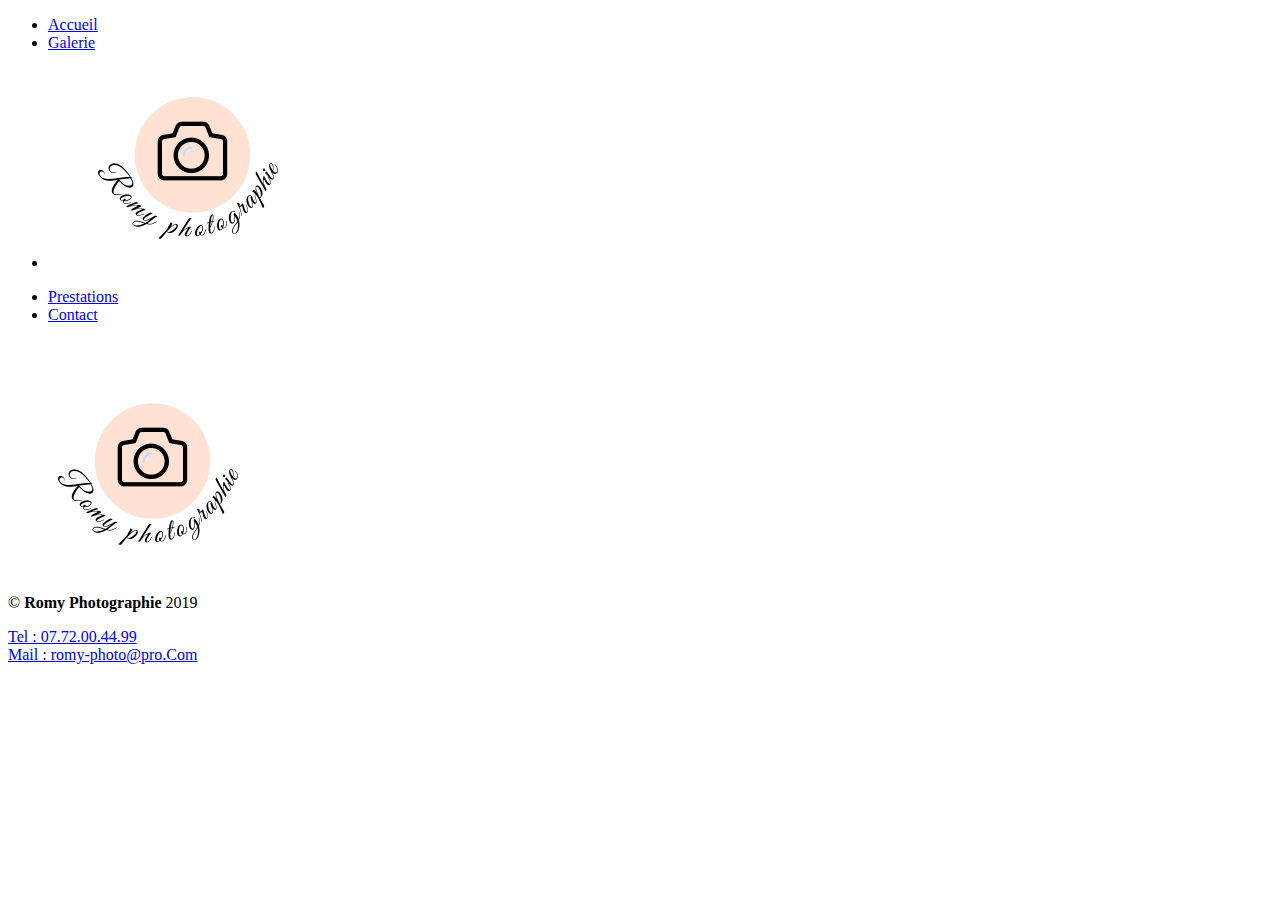
==== contact.html @ e5a3e6ea "add class to footer to contact,galerie and prestation.html" ====
<!DOCTYPE html>
<html lang="fr">
<head>

	<meta charset="UTF-8">

	<meta name="viewport" content="width=device-width, initial-scale=1.0">

	<meta http-equiv="X-UA-Compatible" content="ie=edge">

	<title>Romy Photographie</title>

	<link rel="icon" href="Photos/logo.png"/>

	<link rel="stylesheet" type="text/css" media="screen" href=""/>

	<link href="https://fonts.googleapis.com/css?family=Montserrat:500&display=swap" rel="stylesheet"/>

</head>

<body>
	<header class="header">

		<ul class="menu">

			<li class="menu_li">

				<a href="index.html">Accueil</a>

			</li>

                        <li class="menu_li">

				<a href="galerie.html">Galerie</a>

			</li>

			<li class="menu_li">

				<figure>
					<img class="logo-picture" src="Photos/logo.png" alt="Logo Romy Photographie"/>
				</figure>

			</li>

                        <li class="menu_li">

                                <a href="prestation.html">Prestations</a>

			</li>

                        <li class="menu_li">

				<a href="contact.html">Contact</a>

			</li>
		</ul>
	
	</header>

	<main>

		<article>

			<div>

				<form></form>

			</div>

		</article>

		<figure>

			<img class="" src="" alt=""/>

		</figure>

	</main>
	
	<footer class="footer">

		<div class="div_left">

			<figure>

				<img class="logo-picture" src="Photos/logo.png" alt="Logo Romy Photographie"/>

			</figure>

			<p class="p_left"> © <strong>Romy Photographie</strong> 2019 </p>

		</div>

		<div class="div_right">

			<p class="p_left"> <a class="phone" href="tel:+33772004499">Tel : 07.72.00.44.99</a><br><a class="mail" href="mailto:romy-photo@pro.com">Mail : romy-photo@pro.Com </a> </p>

	</footer>
	    
</body>
</html>
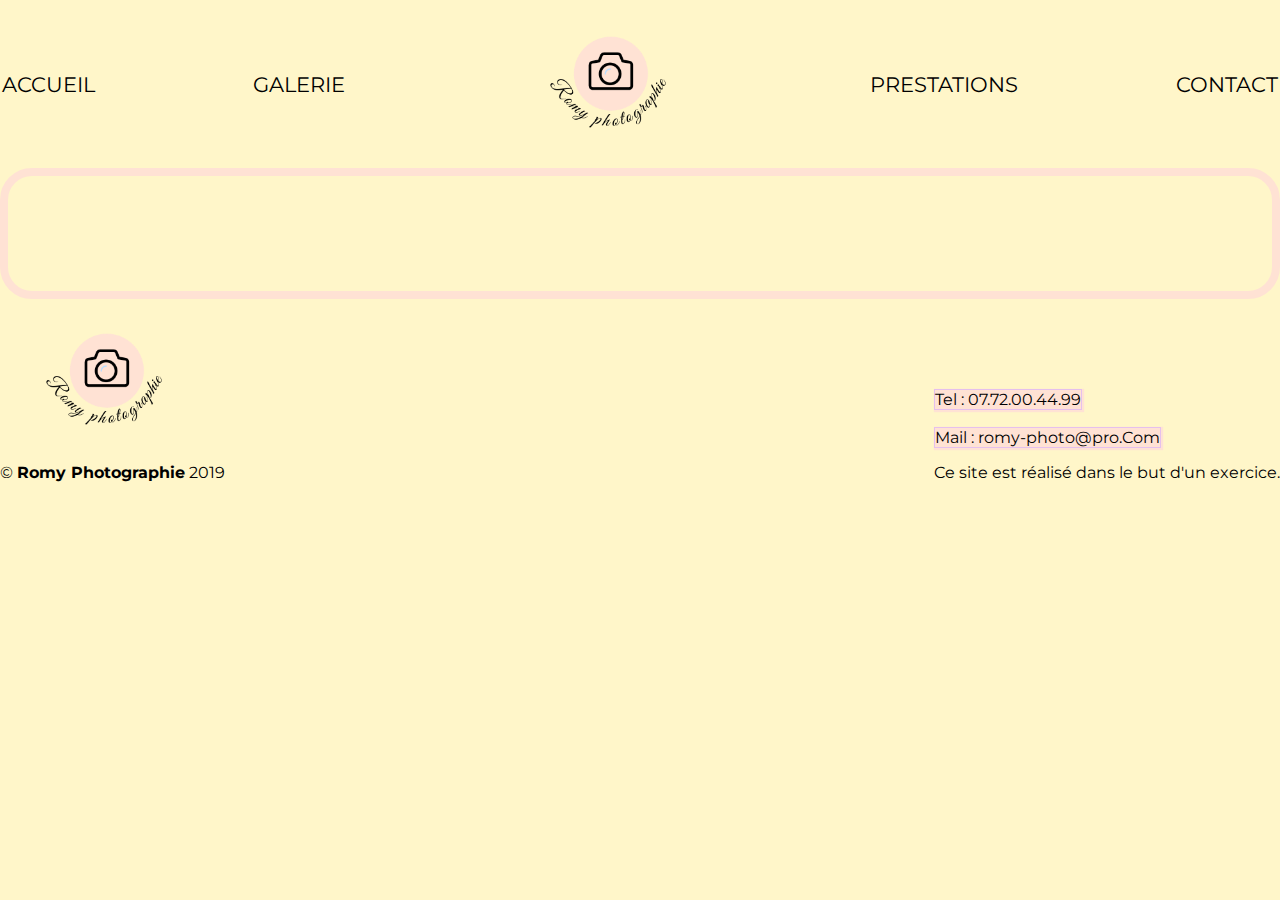
==== commit 89e22ac3: "add style.css link to contact.html" ====
--- a/contact.html
+++ b/contact.html
@@ -12,13 +12,14 @@
 
 	<link rel="icon" href="Photos/logo.png"/>
 
-	<link rel="stylesheet" type="text/css" media="screen" href=""/>
+	<link rel="stylesheet" type="text/css" media="screen" href="style.css"/>
 
 	<link href="https://fonts.googleapis.com/css?family=Montserrat:500&display=swap" rel="stylesheet"/>
 
 </head>
 
-<body>
+<body class="contact">
+
 	<header class="header">
 
 		<ul class="menu">
@@ -35,10 +36,12 @@
 
 			</li>
 
-			<li class="menu_li">
+			<li>
 
 				<figure>
-					<img class="logo-picture" src="Photos/logo.png" alt="Logo Romy Photographie"/>
+
+					<img class="logo" src="Photos/logo.png" alt="Logo Romy Photographie"/>
+				
 				</figure>
 
 			</li>
@@ -58,9 +61,9 @@
 	
 	</header>
 
-	<main>
+	<main class="main-contact">
 
-		<article>
+		<article class="article-contact">
 
 			<div>
 
@@ -70,7 +73,7 @@
 
 		</article>
 
-		<figure>
+		<figure class="article-contact">
 
 			<img class="" src="" alt=""/>
 
@@ -84,7 +87,7 @@
 
 			<figure>
 
-				<img class="logo-picture" src="Photos/logo.png" alt="Logo Romy Photographie"/>
+				<img class="logo" src="Photos/logo.png" alt="Logo Romy Photographie"/>
 
 			</figure>
 
@@ -94,8 +97,9 @@
 
 		<div class="div_right">
 
-			<p class="p_left"> <a class="phone" href="tel:+33772004499">Tel : 07.72.00.44.99</a><br><a class="mail" href="mailto:romy-photo@pro.com">Mail : romy-photo@pro.Com </a> </p>
+			<p class="p_left"> <a class="phone" href="tel:+33772004499">Tel : 07.72.00.44.99</a><br><br><a class="mail" href="mailto:romy-photo@pro.com">Mail : romy-photo@pro.Com </a> </p>
 
+			<p class="p_right"> Ce site est réalisé dans le but d'un exercice. </p>
 	</footer>
 	    
 </body>
--- a/style.css
+++ b/style.css
@@ -0,0 +1,124 @@
+.logo {
+  width: 8rem;
+  height: 8rem;
+}
+
+.camera {
+  width: 20rem;
+  height: 20rem;
+  border: double 0.5rem gray;
+}
+
+.parent-enfant {
+  width: 20rem;
+  height: 20rem;
+  border: double 0.5rem gray;
+}
+
+.phone, .mail {
+  border: 1px solid #E5C0ED;
+  background-color: #FFE2D4;
+  color: black;
+  box-shadow: 1px 1px 1px 1px #FFE2D4;
+  text-decoration: none;
+}
+
+html, body {
+  font-family: "Montserrat", sans-serif;
+  margin: 0rem;
+  padding: 0rem;
+  background-color: #FFF6C9;
+}
+
+ul {
+  margin: 0rem;
+  padding: 0rem;
+}
+
+header {
+  grid-area: header;
+  border: 2px solid #FFF6C9;
+  background-color: #FFF6C9;
+}
+header li {
+  list-style-type: none;
+}
+header a {
+  display: inline-block;
+  text-decoration: none;
+  color: black;
+  text-transform: uppercase;
+  font-size: 1.3rem;
+}
+
+.menu {
+  display: flex;
+  flex-direction: row;
+  align-items: center;
+  justify-content: space-between;
+}
+
+.menu_li:hover {
+  border-top: 5px solid #E5C0ED;
+  background-color: #FFF6C9;
+}
+
+main {
+  grid-area: main;
+  border: 0.5rem solid #FFE2D4;
+  border-radius: 2rem;
+  padding: 2rem;
+}
+
+article {
+  grid-area: article;
+  border-radius: 3rem;
+  background-color: #FFE2D4;
+  font-size: 1.5rem;
+}
+
+div {
+  grid-area: div;
+}
+
+.div_right {
+  align-self: flex-end;
+}
+
+section {
+  grid-area: section;
+  border-radius: 3rem;
+  background-color: #FFE2D4;
+}
+
+footer {
+  grid-area: footer;
+  display: flex;
+  justify-content: space-between;
+}
+
+.accueil {
+  display: grid;
+  grid-template-columns: repeat(3, 1fr);
+  grid-auto-rows: minmax(1fr, auto);
+  grid-template-areas: "header header header " "main main main" "footer footer footer";
+  grid-gap: 3rem;
+}
+
+.main-index {
+  display: grid;
+  grid-template-columns: repeat(2, 1fr);
+  grid-auto-rows: minmax(1fr, auto);
+  grid-template-areas: "article div";
+  grid-gap: 3rem;
+  justify-content: center;
+  align-items: center;
+}
+
+.div-index {
+  display: flex;
+  flex-direction: column;
+  justify-self: flex-end;
+}
+
+/*# sourceMappingURL=style.css.map */
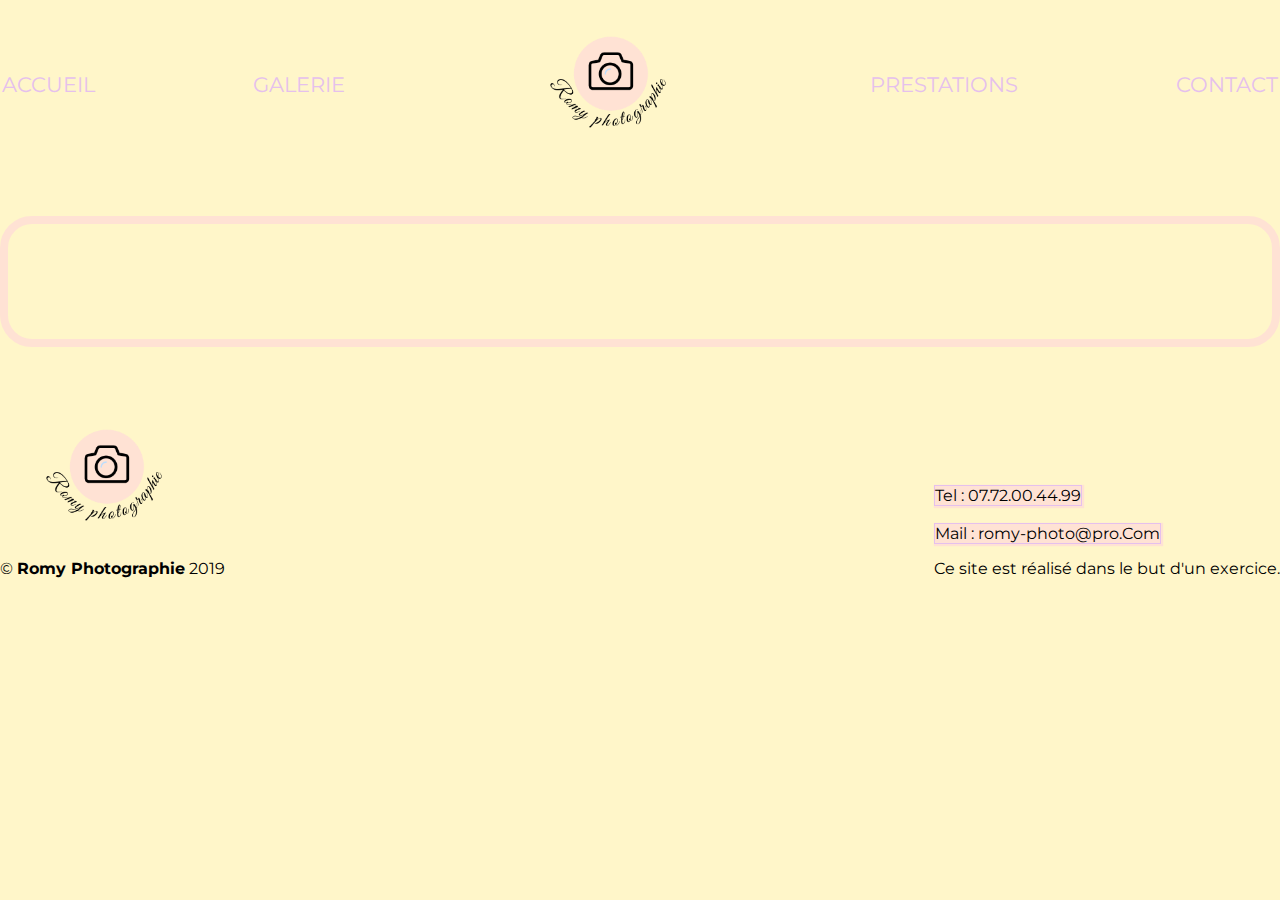
==== commit 445d2a18: "reorganizer folder to stylesheets" ====
--- a/contact.html
+++ b/contact.html
@@ -12,7 +12,7 @@
 
 	<link rel="icon" href="Photos/logo.png"/>
 
-	<link rel="stylesheet" type="text/css" media="screen" href="style.css"/>
+	<link rel="stylesheet" type="text/css" media="screen" href="stylesheets/style.css"/>
 
 	<link href="https://fonts.googleapis.com/css?family=Montserrat:500&display=swap" rel="stylesheet"/>
 
--- a/stylesheets/style.css
+++ b/stylesheets/style.css
@@ -0,0 +1,142 @@
+body {
+  display: grid;
+  grid-template-columns: repeat(3, 1fr);
+  grid-auto-rows: minmax(1fr, auto);
+  grid-template-areas: "header header header " "main main main" "footer footer footer";
+  grid-gap: 3rem;
+}
+
+.logo {
+  width: 8rem;
+  height: 8rem;
+}
+
+.camera {
+  width: 20rem;
+  height: 20rem;
+  border: double 0.5rem gray;
+}
+
+.parent-enfant {
+  width: 20rem;
+  height: 20rem;
+  border: double 0.5rem gray;
+}
+
+.phone, .mail {
+  border: 1px solid #E5C0ED;
+  background-color: #FFE2D4;
+  color: black;
+  box-shadow: 1px 1px 1px 1px #FFE2D4;
+  text-decoration: none;
+}
+
+html, body {
+  font-family: "Montserrat", sans-serif;
+  margin: 0rem;
+  padding: 0rem;
+  background-color: #FFF6C9;
+}
+
+ul {
+  margin: 0rem;
+  padding: 0rem;
+}
+
+header {
+  grid-area: header;
+  border: 2px solid #FFF6C9;
+  background-color: #FFF6C9;
+}
+header li {
+  list-style-type: none;
+}
+header a {
+  display: inline-block;
+  text-decoration: none;
+  color: #E5C0ED;
+  text-transform: uppercase;
+  font-size: 1.3rem;
+}
+
+.menu {
+  display: flex;
+  flex-direction: row;
+  align-items: center;
+  justify-content: space-between;
+}
+
+.menu_li:hover {
+  border-top: 5px solid #E5C0ED;
+  background-color: #FFF6C9;
+}
+
+main {
+  grid-area: main;
+  border: 0.5rem solid #FFE2D4;
+  border-radius: 2rem;
+  padding: 2rem;
+}
+
+article {
+  grid-area: article;
+  border-radius: 3rem;
+  background-color: #FFE2D4;
+  font-size: 1.5rem;
+}
+
+div {
+  grid-area: div;
+}
+
+.div_right {
+  align-self: flex-end;
+}
+
+section {
+  grid-area: section;
+  border-radius: 3rem;
+  background-color: #FFE2D4;
+}
+
+footer {
+  grid-area: footer;
+  display: flex;
+  justify-content: space-between;
+}
+
+.main-index {
+  display: grid;
+  grid-template-columns: repeat(2, 1fr);
+  grid-auto-rows: minmax(1fr, auto);
+  grid-template-areas: "article div";
+  grid-gap: 3rem;
+  justify-content: center;
+  align-items: center;
+}
+
+.div-index {
+  display: flex;
+  flex-direction: column;
+  justify-self: flex-end;
+}
+
+.main-galerie {
+  display: grid;
+  grid-template-columns: repeat(3, 1fr);
+  grid-auto-rows: minmax(1fr, auto);
+  grid-template-areas: "";
+  grid-gap: 3rem;
+  justify-content: center;
+  align-items: center;
+}
+
+.div-galerie1 {
+  grid-area: pic1;
+}
+
+.div-galerie2 {
+  grid-area: pic2;
+}
+
+/*# sourceMappingURL=style.css.map */
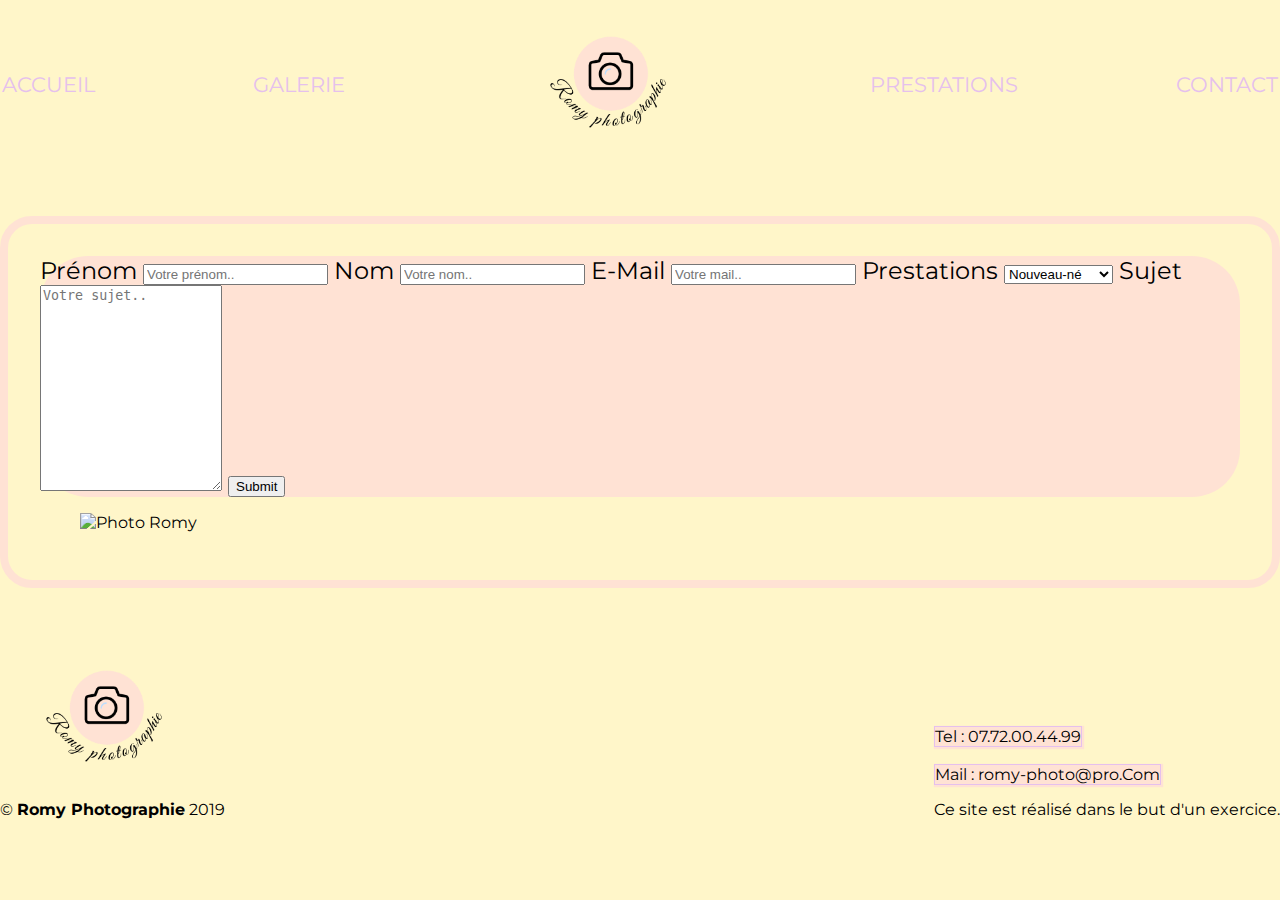
==== commit 32a9d895: "write all info to contact.html" ====
--- a/contact.html
+++ b/contact.html
@@ -14,11 +14,11 @@
 
 	<link rel="stylesheet" type="text/css" media="screen" href="stylesheets/style.css"/>
 
-	<link href="https://fonts.googleapis.com/css?family=Montserrat:500&display=swap" rel="stylesheet"/>
+	<link href="https://fonts.googleapis.com/css?family=Montserrat&display=swap" rel="stylesheet">
 
 </head>
 
-<body class="contact">
+<body>
 
 	<header class="header">
 
@@ -65,19 +65,45 @@
 
 		<article class="article-contact">
 
-			<div>
+			<div class="container">
 
-				<form></form>
+				<form>
+					<label for="fname">Prénom</label>
+    					<input type="text" id="fname" name="firstname" placeholder="Votre prénom..">
+
+    					<label for="lname">Nom</label>
+    					<input type="text" id="lname" name="lastname" placeholder="Votre nom..">
+
+					<label for="mail">E-Mail</label>
+					<input type="text" id="mail" name="e-mail" placeholder="Votre mail..">
+
+    					<label for="prestation">Prestations</label>
+    					<select id="prestation" name="prestation">
+						<option value="nouveau-né">Nouveau-né</option>
+      						<option value="canada">Bébé</option>
+      						<option value="usa">Future Maman</option>
+    					</select>
+
+    					<label for="subject">Sujet</label>
+    					<textarea id="subject" name="subject" placeholder="Votre sujet.." style="height:200px"></textarea>
+
+    					<input type="submit" value="Submit">
+
+				</form>
 
 			</div>
 
 		</article>
 
-		<figure class="article-contact">
+		<div class="div-contact">
 
-			<img class="" src="" alt=""/>
+			<figure class="article-contact">
 
-		</figure>
+				<img class="romy" src="Photos/romy.jpg" alt="Photo Romy"/>
+
+			</figure>
+
+		</div>
 
 	</main>
 	
--- a/stylesheets/style.css
+++ b/stylesheets/style.css
@@ -12,14 +12,14 @@
 }
 
 .camera {
-  width: 20rem;
-  height: 20rem;
+  width: 25rem;
+  height: 25rem;
   border: double 0.5rem gray;
 }
 
 .parent-enfant {
-  width: 20rem;
-  height: 20rem;
+  width: 25rem;
+  height: 25rem;
   border: double 0.5rem gray;
 }
 
@@ -31,6 +31,28 @@
   text-decoration: none;
 }
 
+.picture {
+  width: 18.7rem;
+  height: 18.7rem;
+}
+
+.picture-prest {
+  width: 15rem;
+  height: 15rem;
+}
+
+.picture-prest:hover {
+  opacity: 0.5;
+}
+
+.picture:hover {
+  opacity: 0.5;
+}
+
+body {
+  font-family: "ZCOOL XiaoWei", serif;
+}
+
 html, body {
   font-family: "Montserrat", sans-serif;
   margin: 0rem;
@@ -97,6 +119,7 @@
   grid-area: section;
   border-radius: 3rem;
   background-color: #FFE2D4;
+  font-size: 1.5rem;
 }
 
 footer {
@@ -121,22 +144,66 @@
   justify-self: flex-end;
 }
 
+.presentation {
+  display: flex;
+  justify-content: center;
+}
+
 .main-galerie {
   display: grid;
   grid-template-columns: repeat(3, 1fr);
-  grid-auto-rows: minmax(1fr, auto);
-  grid-template-areas: "";
-  grid-gap: 3rem;
-  justify-content: center;
+  grid-template-rows: minmax(1fr, auto);
+  grid-gap: 2rem;
+}
+
+.div1 {
+  grid-area: 1/1/3/2;
+}
+
+.div2 {
+  grid-area: 1/2/3/3;
+}
+
+.div3 {
+  grid-area: 1/3/3/4;
+}
+
+.div4 {
+  grid-area: 3/1/5/2;
+}
+
+.div5 {
+  grid-area: 3/2/5/3;
+}
+
+.div6 {
+  grid-area: 3/3/5/4;
+}
+
+.article-prestation1, .article-prestation2, .article-prestation3 {
+  display: flex;
+  justify-position: row;
   align-items: center;
-}
-
-.div-galerie1 {
-  grid-area: pic1;
-}
-
-.div-galerie2 {
-  grid-area: pic2;
+  justify-content: space-around;
+}
+
+.main-prestation {
+  display: grid;
+  grid-template-columns: repeat(3, 1fr);
+  grid-template-rows: minmax(1fr, auto);
+  grid-gap: 2rem;
+}
+
+.article-prestation1 {
+  grid-area: 1/1/3/4;
+}
+
+.article-prestation2 {
+  grid-area: 3/1/5/4;
+}
+
+.article-prestation3 {
+  grid-area: 5/1/7/4;
 }
 
 /*# sourceMappingURL=style.css.map */
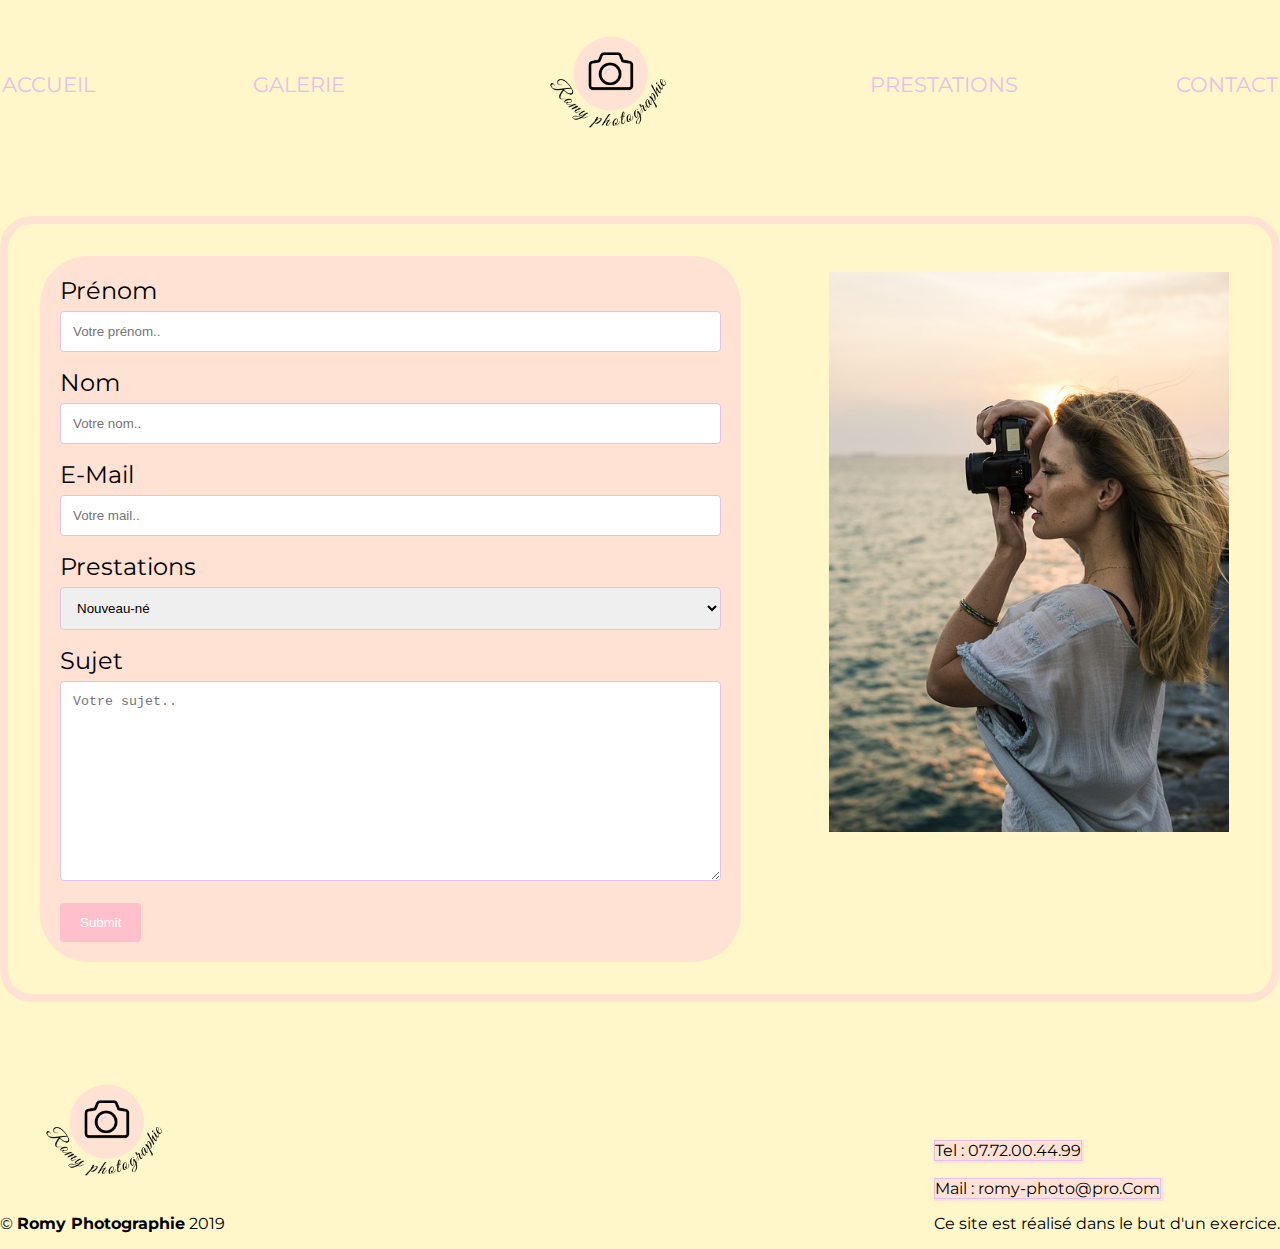
==== commit 21677faa: "add div end tag to contact.html" ====
--- a/contact.html
+++ b/contact.html
@@ -126,6 +126,8 @@
 			<p class="p_left"> <a class="phone" href="tel:+33772004499">Tel : 07.72.00.44.99</a><br><br><a class="mail" href="mailto:romy-photo@pro.com">Mail : romy-photo@pro.Com </a> </p>
 
 			<p class="p_right"> Ce site est réalisé dans le but d'un exercice. </p>
+		</div>
+
 	</footer>
 	    
 </body>
--- a/stylesheets/style.css
+++ b/stylesheets/style.css
@@ -41,20 +41,20 @@
   height: 15rem;
 }
 
-.picture-prest:hover {
+.romy {
+  width: 25rem;
+  height: 35rem;
+}
+
+.picture-prest:hover, .picture:hover, .romy:hover {
   opacity: 0.5;
 }
 
-.picture:hover {
-  opacity: 0.5;
-}
-
 body {
-  font-family: "ZCOOL XiaoWei", serif;
+  font-family: "Montserrat", sans-serif;
 }
 
 html, body {
-  font-family: "Montserrat", sans-serif;
   margin: 0rem;
   padding: 0rem;
   background-color: #FFF6C9;
@@ -206,4 +206,48 @@
   grid-area: 5/1/7/4;
 }
 
+.main-contact {
+  display: grid;
+  grid-template-columns: repeat(5, 1fr);
+  grid-auto-rows: minmax(1fr, auto);
+  grid-gap: 3rem;
+}
+
+.article-contact {
+  grid-area: 1/1/5/4;
+}
+
+.div-contact {
+  grid-area: 1/4/5/6;
+}
+
+input[type=text], select, textarea {
+  width: 100%;
+  padding: 12px;
+  border: 1px solid #E5C0ED;
+  border-radius: 4px;
+  box-sizing: border-box;
+  margin-top: 6px;
+  margin-bottom: 16px;
+  resize: vertical;
+}
+
+input[type=submit] {
+  background-color: pink;
+  color: white;
+  padding: 12px 20px;
+  border: none;
+  border-radius: 4px;
+  cursor: pointer;
+}
+
+input[type=submit]:hover {
+  background-color: #FFF6C9;
+}
+
+.container {
+  border-radius: 5px;
+  padding: 20px;
+}
+
 /*# sourceMappingURL=style.css.map */
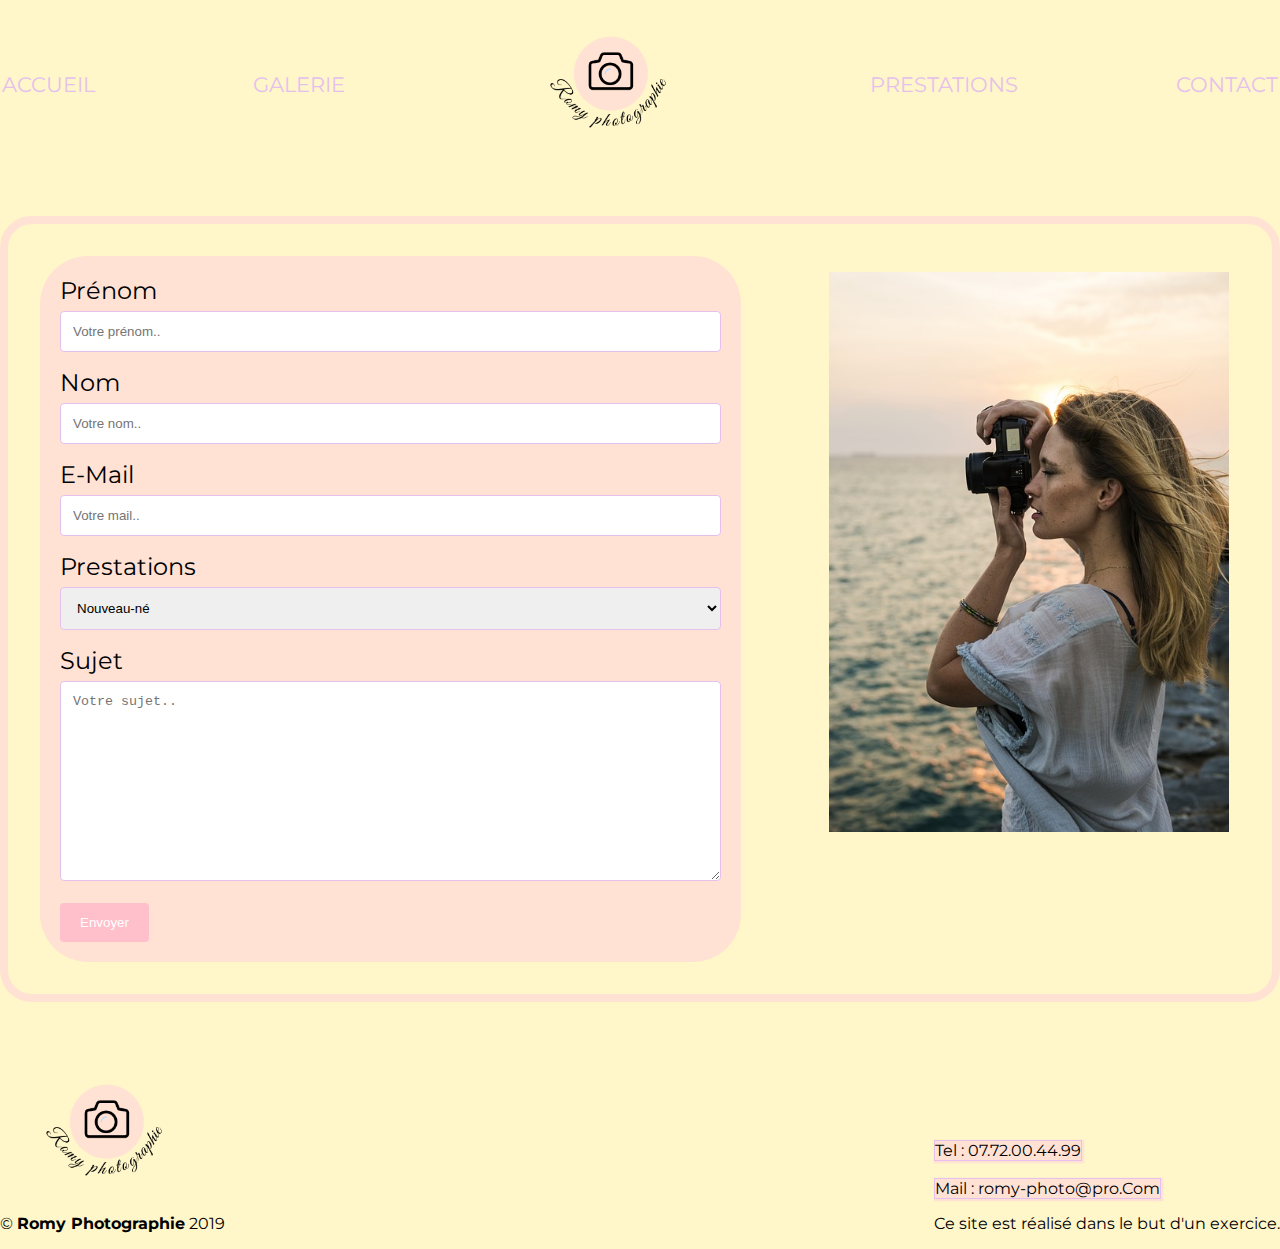
==== commit 89e1b3c9: "change picture to _contact.html" ====
--- a/contact.html
+++ b/contact.html
@@ -87,7 +87,7 @@
     					<label for="subject">Sujet</label>
     					<textarea id="subject" name="subject" placeholder="Votre sujet.." style="height:200px"></textarea>
 
-    					<input type="submit" value="Submit">
+    					<input type="submit" value="Envoyer">
 
 				</form>
 
--- a/stylesheets/style.css
+++ b/stylesheets/style.css
@@ -223,21 +223,21 @@
 
 input[type=text], select, textarea {
   width: 100%;
-  padding: 12px;
+  padding: 0.75rem;
   border: 1px solid #E5C0ED;
-  border-radius: 4px;
+  border-radius: 0.25rem;
   box-sizing: border-box;
-  margin-top: 6px;
-  margin-bottom: 16px;
+  margin-top: 0.375rem;
+  margin-bottom: 1rem;
   resize: vertical;
 }
 
 input[type=submit] {
   background-color: pink;
   color: white;
-  padding: 12px 20px;
+  padding: 0.75rem 1.25rem;
   border: none;
-  border-radius: 4px;
+  border-radius: 0.25rem;
   cursor: pointer;
 }
 
@@ -247,7 +247,7 @@
 
 .container {
   border-radius: 5px;
-  padding: 20px;
+  padding: 1.25rem;
 }
 
 /*# sourceMappingURL=style.css.map */
